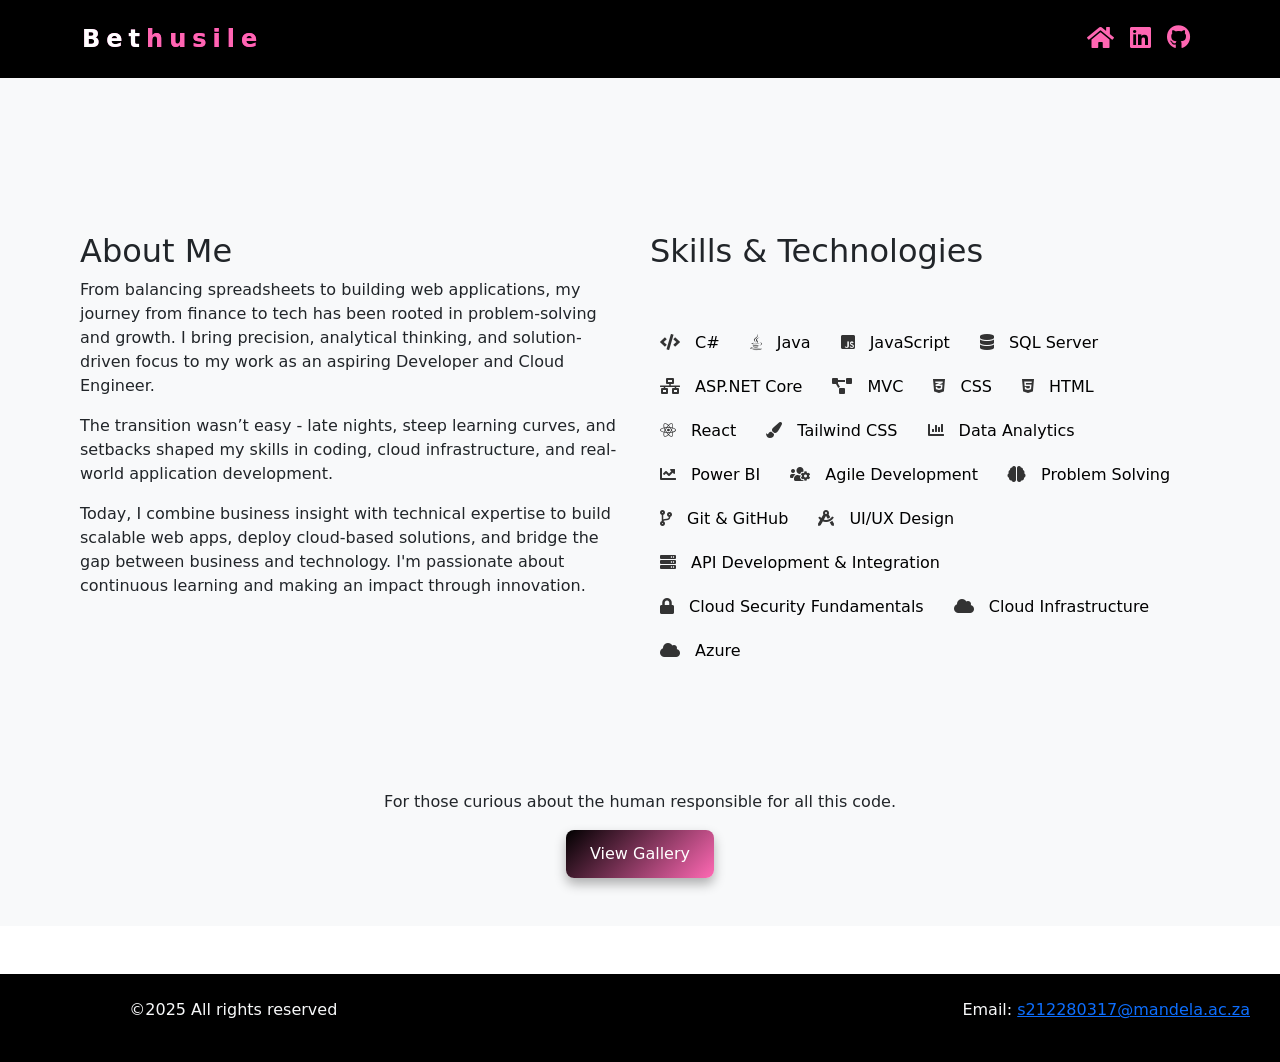
==== about.html @ 6eb4f76d "adding my portfolio website" ====
<!DOCTYPE html>
<html lang="en">

<head>
    <meta charset="UTF-8">
    <meta name="viewport" content="width=device-width, initial-scale=1.0">
    <title>Bethusile Mafumana | Portfolio</title>

    <!-- Favicon with pink "Bet" -->
    <link rel="icon" href="data:image/svg+xml,<svg xmlns=%22http://www.w3.org/2000/svg%22 viewBox=%220 0 100 100%22><text y=%22.9em%22 font-size=%2290%22 fill=%22%23ff69b4%22>B!</text></svg>">

    <!-- Link to your custom CSS file -->
    <link href="site.css" rel="stylesheet" />


    <!-- Bootstrap CSS -->
    <link href="https://cdn.jsdelivr.net/npm/bootstrap@5.3.0-alpha1/dist/css/bootstrap.min.css" rel="stylesheet" />

    <!-- Font Awesome CDN -->
    <link href="https://cdnjs.cloudflare.com/ajax/libs/font-awesome/6.0.0-beta3/css/all.min.css" rel="stylesheet">
    <link rel="stylesheet" href="https://cdnjs.cloudflare.com/ajax/libs/font-awesome/5.15.4/css/all.min.css">

</head>

<body>
    <!-- Navbar -->
    <nav class="navbar navbar-expand-lg navbar-dark bg-black sticky-top py-3">
        <div class="container">
            <a class="navbar-brand" href="index.html">
                <span class="text-white">Bet</span><span class="text-pink">husile</span>
            </a>
            <button class="navbar-toggler" type="button" data-bs-toggle="collapse" data-bs-target="#navbarNav"
                aria-controls="navbarNav" aria-expanded="false" aria-label="Toggle navigation">
                <span class="navbar-toggler-icon"></span>
            </button>
            <div class="collapse navbar-collapse" id="navbarNav">
                <ul class="navbar-nav ms-auto">
                    <li class="nav-item">
                        <a class="nav-link active" href="index.html"><i class="fas fa-home text-pink"></i></a>
                    </li>                    
                    
                    <li class="nav-item">
                        <a class="nav-link" href="https://www.linkedin.com/in/bethusile-mafumana-1996a289/" target="_blank" title="My LinkedIn Profile"><i
                                class="fab fa-linkedin text-pink"></i></a>
                    </li>
                    <li class="nav-item">
                        <a class="nav-link" href="https://github.com/Bethusile" target="_blank" title="My GitHub Profile"><i
                                class="fab fa-github text-pink"></i></a>
                    </li>
                </ul>
            </div>
 

        </div>
    </nav>

    <!-- About Me Section -->
<section id="about" class="about-section py-5 bg-light">
    <br /> <br /><br /> <br />
    <div class="container">
        <div class="row">
            <!-- About Me Section -->
            <div class="col-md-6" style="padding: 10px; ">
                <h2>About Me</h2>
                <p>
                    From balancing spreadsheets to building web applications, my journey from finance to tech has been rooted in problem-solving and growth. I bring precision, analytical thinking, and solution-driven focus to my work as an aspiring Developer and Cloud Engineer.
                </p>
                <p>
                    The transition wasn’t easy - late nights, steep learning curves, and setbacks shaped my skills in coding, cloud infrastructure, and real-world application development.
                </p>
                <p>
                    Today, I combine business insight with technical expertise to build scalable web apps, deploy cloud-based solutions, and bridge the gap between business and technology. I'm passionate about continuous learning and making an impact through innovation.
                </p>
            </div>
            <br /> <br /><br />
            <br />

            <!-- Skills & Technologies Section -->
            <div class="col-md-6" style="padding: 10px;">
                <h2>Skills & Technologies</h2>
                <br /> <br />
                <ul class="skills-list" style="list-style: none; padding-left: 0;">                    
                    <li><i class="fas fa-code"></i> C#</li>    
                    <li><i class="fab fa-java"></i> Java</li>                                    
                    <li><i class="fab fa-js-square"></i> JavaScript</li>                     
                    <li><i class="fas fa-database"></i> SQL Server</li>
                    <li><i class="fas fa-network-wired"></i> ASP.NET Core</li>
                    <li><i class="fas fa-project-diagram"></i> MVC</li>
                    <li><i class="fab fa-css3-alt"></i> CSS</li>
                    <li><i class="fab fa-html5"></i> HTML</li>
                    <li><i class="fab fa-react"></i> React</li>                                        
                    <li><i class="fas fa-paint-brush"></i> Tailwind CSS</span></li>                  
                    <li><i class="fas fa-chart-bar"></i> Data Analytics</li>
                    <li><i class="fas fa-chart-line"></i> Power BI</li>
                    <li><i class="fas fa-users-cog"></i> Agile Development</li>
                    <li><i class="fas fa-brain"></i> Problem Solving</li>
                    <li><i class="fas fa-code-branch"></i> Git & GitHub</li>
                    <li><i class="fas fa-drafting-compass"></i> UI/UX Design</li>
                    <li><i class="fas fa-server"></i> API Development & Integration</li> 
                    <li><i class="fas fa-lock"></i> Cloud Security Fundamentals</li>
                    <li><i class="fas fa-cloud"></i> Cloud Infrastructure</li>
                    <li><i class="fas fa-cloud"></i> Azure</li>
                    <!--<li><i class="fas fa-cloud"></i> AWS</li> -->
                </ul>

            </div>
        </div>
    </div>
</section>

<!-- Gallery Section -->
<section id="gallery-cta" class="py-5 bg-light">
  <div class="container text-center">
    <!-- <h2>Photo Gallery</h2> -->
    <p>For those curious about the human responsible for all this code.</p>
    <button type="button" class="btn-gradient" data-bs-toggle="modal" data-bs-target="#myPhotoGalleryModal">
      View Gallery
    </button>
  </div>
</section>

<!-- Gallery Modal -->
<div class="modal fade" id="myPhotoGalleryModal" tabindex="-1" aria-labelledby="myPhotoGalleryModalLabel" aria-hidden="true">
  <div class="modal-dialog modal-lg">
    <div class="modal-content">
      <div class="modal-header">
        <h5 class="modal-title" id="myPhotoGalleryModalLabel">Photo Gallery</h5>
        <button type="button" class="btn-close" data-bs-dismiss="modal" aria-label="Close"></button>
      </div>
      <div class="modal-body p-0">
        <div id="myGalleryCarousel" class="carousel slide" data-bs-ride="carousel">
          <div class="carousel-inner">
            <div class="carousel-item active">
              <img src="images/bbd.jpeg" class="d-block w-100" alt="Personal photo 1" style="height: 600px; object-fit: contain;">
            </div>
            <!-- <div class="carousel-item">
              <img src="images/pwc.jpeg" class="d-block w-100" alt="Personal photo 2" style="height: 500px; object-fit: contain;">
            </div> -->
            <div class="carousel-item">
              <img src="images/mcdonalds.jpeg" class="d-block w-100" alt="Personal photo 3" style="height: 600px; object-fit: contain;">
            </div>
          </div>
          <button class="carousel-control-prev" type="button" data-bs-target="#myGalleryCarousel" data-bs-slide="prev">
            <span class="carousel-control-prev-icon" aria-hidden="true"></span>
            <span class="visually-hidden">Previous</span>
          </button>
          <button class="carousel-control-next" type="button" data-bs-target="#myGalleryCarousel" data-bs-slide="next">
            <span class="carousel-control-next-icon" aria-hidden="true"></span>
            <span class="visually-hidden">Next</span>
          </button>
        </div>
      </div>
    </div>
  </div>
</div>
<!-- Footer -->
    <footer class="bg-black text-light py-4 mt-5">
        <div style="display: flex; justify-content: space-between; align-items: center; padding: 0 30px;">            
            <div style="flex-basis: 33.33%; text-align: center;">
                <p>&copy;2025 All rights reserved</p>
            </div>
            <div style="flex-basis: 33.33%; text-align: right;">
                <p>Email: <a href="mailto:s212280317@mandela.ac.za">s212280317@mandela.ac.za</a></p>
            </div>
        </div>
    </footer>

<!-- My site.js file -->
 <script src="https://cdn.jsdelivr.net/npm/bootstrap@5.3.0-alpha1/dist/js/bootstrap.bundle.min.js"></script>
<script src="site.js"></script>

</body>
</html>
---- site.css ----
/* Root color variables */
:root {
    --pink-primary: #ff6b9e;
    --pink-secondary: #ffd3e1;
    --dark-bg: #1a1a1a;
    --light-bg: #f8f9fa;
    --dark-text: #212529;
    --light-text: #f8f9fa;
    --card-bg: #ffffff;
    --border-color: #dee2e6;
}

/* Sticky Navbar */
.navbar.sticky-top {
    position: sticky;
    top: 0;
    z-index: 1000; /* Ensure the navbar stays above other elements */
}


/* Pink text for "usile" */
.text-pink {
    color: #ff66b2 !important;
    font-size: 1.5rem;
}

/* White text for "Bet" */
.text-white {
    color: white;
    font-size: 1.5rem;
}

/* Navbar Links Styling */
.navbar-nav .nav-link {
    font-size: 1rem; /* Set font size for the navbar items */
}

/* Navbar link hover effect */
.navbar-nav .nav-link:hover {
    color: #ff66b2; /* Change text color on hover */
}
/* Navbar brand style */
.navbar-brand {
    font-size: 5rem; /* Increase the font size */
    font-weight: bold; /* Make the font bold */
    letter-spacing: 6px; /* Add some spacing between letters */
    /*text-transform: uppercase; /* Make text uppercase for a modern feel */
    background: linear-gradient(to right, #ff6ec7, #ff00b0); /* Gradient from pink to a darker shade */
    -webkit-background-clip: text; /* Use the gradient as text color */
    color: transparent; /* Make the text color transparent to show the gradient */
    text-shadow: 2px 2px 5px rgba(0, 0, 0, 0.2); /* Add a soft shadow to make it pop */
    transition: all 0.3s ease; /* Smooth transition for hover effect */
}

.navbar-brand:hover {
    transform: scale(1.1); /* Slight zoom effect on hover */
    text-shadow: 3px 3px 10px rgba(0, 0, 0, 0.3); /* Increase shadow on hover */
}


/* Global Styles */
body {
    font-family: 'Segoe UI', Tahoma, Geneva, Verdana, sans-serif;
    background-color: var(--light-bg);
    line-height: 1.6;
    scroll-behavior: smooth;
    overflow-x: hidden;
}

section {
    padding: 100px 0;
}

.bg-light {
    color: var(--dark-text);
}

/* Hero Section */
.hero-section {
    min-height: 100vh;
    background: linear-gradient(135deg, var(--dark-bg) 0%, #333 100%);
    color: white;
    display: flex;
    align-items: center;
    justify-content: center;
    text-align: center;
}

.hero-section .hero-content {
    z-index: 2;
}

.hero-section h1 {
    font-size: 3rem;
}

.hero-section p {
    font-size: 1.5rem;
}

/* Hero Section Styling */
#home {
    position: relative; /* Ensure the content is placed over the video */
    overflow: hidden;
}

/* Video background */
#hero-video {
    object-fit: cover; /* Ensure the video covers the entire section */
    position: absolute;
    top: 0;
    left: 0;
    z-index: 1; /* Put the video behind the content */
}

/* Dark Overlay */
.overlay {
    position: absolute;
    top: 0;
    left: 0;
    z-index: 2; /* Overlay should be above the video but below content */
}

/* Content (Text and Button) Styling */
#home .container {
    position: relative;
    z-index: 3; /* Ensure the content is on top of the overlay */
}

/* Increase the size of your name */
#hero-name {
    font-size: 4rem; /* Increase the font size */
}

/* About Me and Journey */
.about-section .carousel-item img {
    width: 100%;
    height: 100%;
    object-fit: cover;
}

.card {
    border-radius: 10px;
    border: 5px solid #ff69b4; /* Pink outline */
    overflow: hidden;
    transition: transform 0.3s ease, box-shadow 0.3s ease;
    background-color: var(--card-bg);
}

.card:hover {
    transform: translateY(-5px);
    box-shadow: 0 10px 20px rgba(0, 0, 0, 0.1);
}

.card-title {
    font-weight: 600;
}

.card-text {
    color: var(--dark-text);
}

.btn-outline-pink {
    color: var(--pink-primary);
    border-color: var(--pink-primary);
    background-color: transparent;
}

.btn-outline-pink:hover {
    background-color: var(--pink-primary);
    color: white;
}

/* Responsive Adjustments */
@media (max-width: 992px) {
    .hero-section h1 {
        font-size: 2rem;
    }

    .hero-section p {
        font-size: 1.2rem;
    }
}

.skills-list {
    list-style-type: none;
    padding: 0;
    display: flex;
    flex-wrap: wrap; /* Make the items wrap to new rows */
    justify-content: flex-start; /* Align items to the start */
    gap: 10px; /* Space between items */
}

.skills-list li {
    background-color: transparent;  /* No background */
    color: black;                   /* Default text color */
    padding: 0 10px;                     /* No padding */
    margin: 5px 0;                    /* No margin */
    border-radius: 0;              /* No rounded corners */
    box-shadow: none;              /* No shadow */
    font-size: 16px;               /* Default size */
    transition: none;              /* No transition effect */
    cursor: default;               /* Default cursor */
    border: none;                  /* No border */
    list-style-type: none;         /* Optional: remove bullet */
    
}
.skills-list i {
    margin-right: 10px;
    color: #333;
}

.skills-list li:hover {
    background-color: #ff69b4; /* Darker pink on hover */
    box-shadow: 0 6px 10px rgba(0, 0, 0, 0.3); /* Stronger shadow on hover */
    transform: scale(1.1); /* Slight zoom-in effect */
    color: white;
}

/* Tech Badge */
.tech-badge {
    background-color: steelblue; /* Black background */
    border: 2px solid #ff69b4; /* Pink outline */
    color: white; /* Text color */
    padding: 6px 12px;
    border-radius: 15px; /* Smooth corners */
    font-size: 0.7rem;
    display: inline-block;
    font-weight: bold;
}

.btn-pink {
    background-color: #ff69b4;
    color: white;
    border: none;
    padding: 10px;
    font-size: 1.1rem;
    border-radius: 10px;
    transition: background-color 0.3s ease;
}

.btn-pink:hover {
    background-color: #ff1493;
}

/* Sticky WhatsApp Icon */
.whatsapp-float {
    position: fixed;
    bottom: 20px;
    right: 20px;
    z-index: 999;
    background-color: #25d366;
    color: white;
    border-radius: 50%;
    padding: 5px;
    box-shadow: 0 4px 8px rgba(0,0,0,0.2);
    font-size: 20px;
    display: flex;
    align-items: center;
    justify-content: center;
    width: 30px;
    height: 30px;
    transition: transform 0.3s ease;
    text-decoration: none;
}

.whatsapp-float:hover {
    transform: scale(1.1);
}

.d-flex span {
    font-size: 16px;
    color: var(--pink-primary);
    display: flex;
    align-items: center;
    gap: 6px;
}
/*buttons*/
.btn-gradient {
  background: linear-gradient(135deg, #000000, #ff69b4); /* black to pink */
  color: #ffffff !important;
  border: none;
  padding: 0.75rem 1.5rem;
  font-weight: 400;
  border-radius: 8px;
  box-shadow: 0 6px 12px rgba(0, 0, 0, 0.3);
  transition: transform 0.2s ease, box-shadow 0.2s ease;
  text-decoration: none;
}

.btn-gradient:hover {
  transform: translateY(-2px);
  box-shadow: 0 10px 16px rgba(0, 0, 0, 0.4);
  text-decoration: none;
}

.btn-outline-pink {
    /* color: #ff69b4; Pink text color */
    text-decoration: none;
    background-color: white; /* Transparent background */
}

/*Projects styling*/
.d-none {
    display: none !important;
  }

  .tab-btn {
    padding: 10px 20px;
    margin: 0 8px;
    cursor: pointer;
    background: #eee;
    border: none;
    font-size: 1.1rem;
    border-radius: 6px;
    transition: background 0.3s;
  }

  .tab-btn.active,
  .tab-btn:hover {
    background: #007bff;
    color: white;
  }

  @media (max-width: 767.98px) {
    #fullstackCarousel .carousel-item .col-md-4:not(:first-child),
    #cloudCarousel .carousel-item .col-md-4:not(:first-child),
    #dataanalyticsCarousel .carousel-item .col-md-4:not(:first-child) {
        display: none;
    }
}

.carousel-control-prev-icon,
.carousel-control-next-icon {
    /* Changes the default Bootstrap icon color to white */
    filter: invert(100%);
}
.carousel-control-prev-icon,
.carousel-control-next-icon {
  filter: invert(36%) sepia(85%) saturate(7186%) hue-rotate(314deg) brightness(97%) contrast(92%);
}

.carousel-control-prev,
.carousel-control-next {
  /* This pushes the button to the edge of the carousel container */
  width: 0%; 
  /* Add padding to the left and right to space it out */
  padding: 0 15px; 
  /* Use a background color with some transparency to make them stand out */
  background-color: rgba(0, 0, 0, 0.5);
  /* Use a circular background for a cleaner look */
  border-radius: 50%;
  /* Use flexbox to center the icon within the button */
  display: flex;
  align-items: center;
  justify-content: center;
  /* Make sure the control is always above the content */
  z-index: 10;
}

/* Adjust the position of the arrows slightly for better aesthetics */
.carousel-control-prev {
  left: -20px; 
}

.carousel-control-next {
  right: -20px; 
}
/* make the arrow buttons interactive*/
@keyframes slide-left {
  0% { transform: translateX(0); }
  50% { transform: translateX(-5px); }
  100% { transform: translateX(0); }
}

@keyframes slide-right {
  0% { transform: translateX(0); }
  50% { transform: translateX(5px); }
  100% { transform: translateX(0); }
}
.carousel-control-prev-icon {
  filter: invert(36%) sepia(85%) saturate(7186%) hue-rotate(314deg) brightness(97%) contrast(92%);
  animation: slide-left 2s infinite; /* Applies the animation */
}

.carousel-control-next-icon {
  filter: invert(36%) sepia(85%) saturate(7186%) hue-rotate(314deg) brightness(97%) contrast(92%);
  animation: slide-right 2s infinite; /* Applies the animation */
}
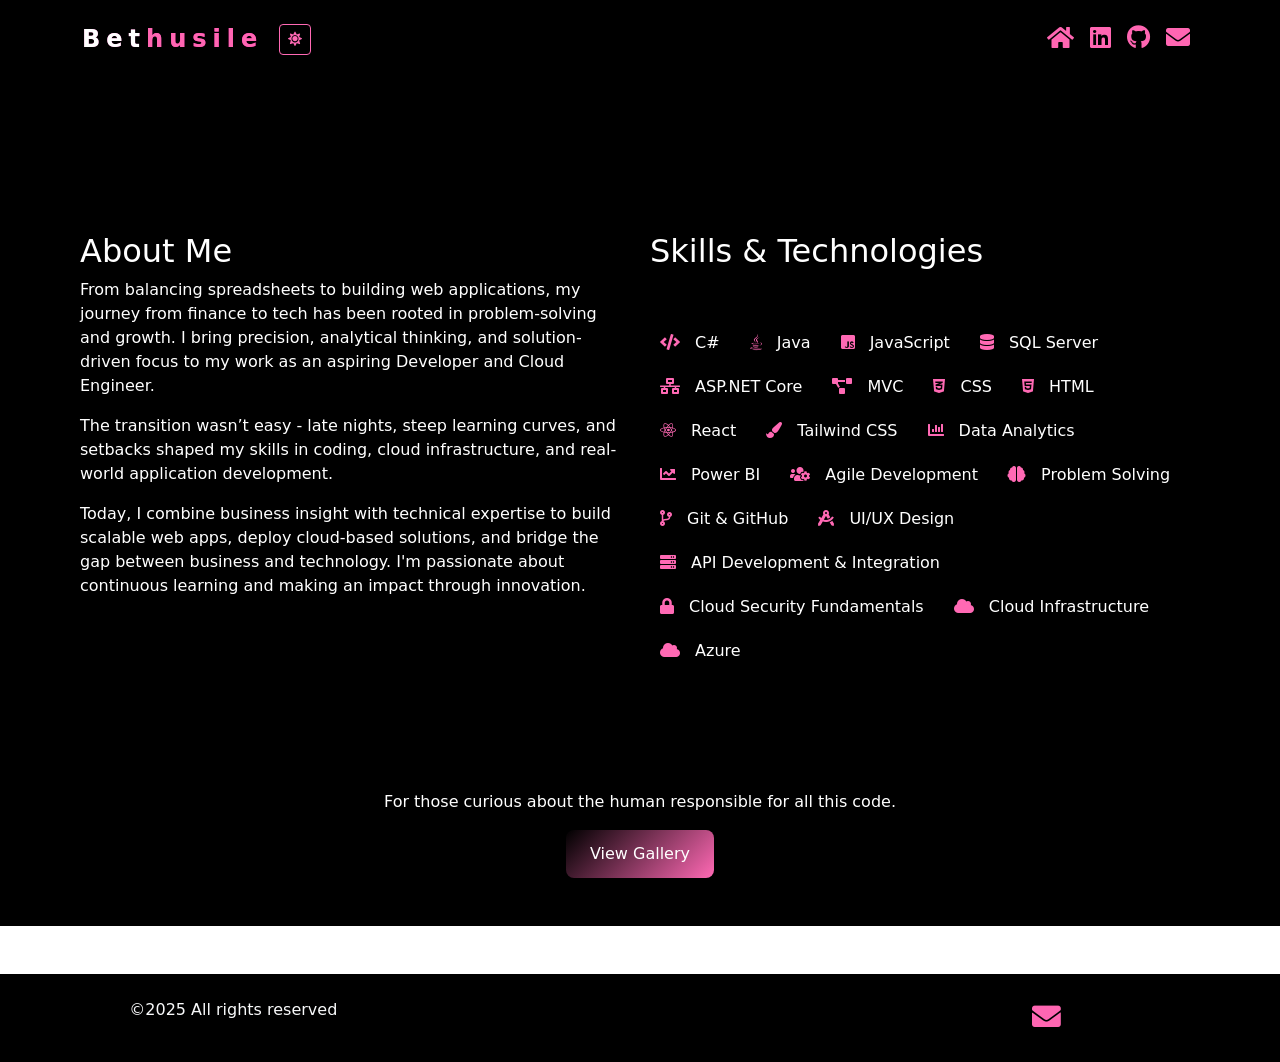
==== commit dbe435c8: "portfolio update" ====
--- a/about.html
+++ b/about.html
@@ -1,5 +1,6 @@
 <!DOCTYPE html>
-<html lang="en">
+<html lang="en" data-theme="dark">
+
 
 <head>
     <meta charset="UTF-8">
@@ -29,6 +30,9 @@
             <a class="navbar-brand" href="index.html">
                 <span class="text-white">Bet</span><span class="text-pink">husile</span>
             </a>
+            <button id="themeToggle" class="btn btn-sm btn-outline-pink" type="button" title="Toggle theme" aria-label="Toggle theme">
+                            <i class="fas fa-moon"></i>
+                        </button>
             <button class="navbar-toggler" type="button" data-bs-toggle="collapse" data-bs-target="#navbarNav"
                 aria-controls="navbarNav" aria-expanded="false" aria-label="Toggle navigation">
                 <span class="navbar-toggler-icon"></span>
@@ -47,6 +51,11 @@
                         <a class="nav-link" href="https://github.com/Bethusile" target="_blank" title="My GitHub Profile"><i
                                 class="fab fa-github text-pink"></i></a>
                     </li>
+                    <li class="nav-item">
+                        <a class="nav-link" href="mailto:s212280317@mandela.ac.za" title="Email Me" target="_blank" style="text-decoration: none;">
+                            <i class="fas fa-envelope text-pink" style="font-size: 1.5rem; transition: 0.3s;"></i>
+                        </a>
+                    </li> 
                 </ul>
             </div>
  
@@ -159,8 +168,10 @@
             <div style="flex-basis: 33.33%; text-align: center;">
                 <p>&copy;2025 All rights reserved</p>
             </div>
-            <div style="flex-basis: 33.33%; text-align: right;">
-                <p>Email: <a href="mailto:s212280317@mandela.ac.za">s212280317@mandela.ac.za</a></p>
+            <div style="flex-basis: 33.33%; text-align: center;">
+                <a href="mailto:s212280317@mandela.ac.za" title="Email Me" target="_blank" style="text-decoration: none;">
+                    <i class="fas fa-envelope text-pink" style="font-size: 1.8rem; transition: 0.3s;"></i>
+                </a>
             </div>
         </div>
     </footer>
@@ -169,5 +180,38 @@
  <script src="https://cdn.jsdelivr.net/npm/bootstrap@5.3.0-alpha1/dist/js/bootstrap.bundle.min.js"></script>
 <script src="site.js"></script>
 
+<script>
+  (function () {
+    const root = document.documentElement;
+    const btn = document.getElementById('themeToggle');
+
+    // apply saved theme on load
+    const saved = localStorage.getItem('theme');
+    if (saved === 'light' || saved === 'dark') {
+      root.setAttribute('data-theme', saved);
+    }
+
+    // update toggle icon
+    function refreshIcon() {
+      if (!btn) return;
+      const isDark = (root.getAttribute('data-theme') || 'dark') === 'dark';
+      btn.innerHTML = isDark ? '<i class="fas fa-sun"></i>' : '<i class="fas fa-moon"></i>';
+      btn.title = isDark ? 'Switch to light mode' : 'Switch to dark mode';
+    }
+    refreshIcon();
+
+    // handle click
+    if (btn) {
+      btn.addEventListener('click', () => {
+        const current = root.getAttribute('data-theme') || 'dark';
+        const next = current === 'dark' ? 'light' : 'dark';
+        root.setAttribute('data-theme', next);
+        localStorage.setItem('theme', next);
+        refreshIcon();
+      });
+    }
+  })();
+</script>
+
 </body>
 </html>
--- a/site.css
+++ b/site.css
@@ -90,9 +90,29 @@
     z-index: 2;
 }
 
-.hero-section h1 {
-    font-size: 3rem;
-}
+/* Hero Name — Scripted Font */
+/* Hero Title — Freestyle Script style */
+/* Hero Title — Script MJ style (Elegant cursive signature) */
+/* Hero Title — Pristina Script Style */
+h1.display-3 {
+  font-family: "Pristina", "Monotype Corsiva", cursive !important;
+  font-weight: normal;
+  font-size: 5rem;
+  letter-spacing: 1px;
+  color: #ffffff;
+  text-shadow:
+    0 0 10px rgba(255, 105, 180, 0.6),
+    0 0 25px rgba(255, 20, 147, 0.4);
+  transition: all 0.3s ease;
+}
+
+/* Optional: hover glow effect 
+h1.display-3:hover {
+  text-shadow:
+    0 0 12px rgba(255, 182, 193, 0.8),
+    0 0 25px rgba(255, 105, 180, 0.6);
+}*/
+
 
 .hero-section p {
     font-size: 1.5rem;
@@ -388,3 +408,215 @@
   animation: slide-right 2s infinite; /* Applies the animation */
 }
 
+/***********Dark mode************************/
+
+/* -------------------------------------------------
+   CONSTANT BRAND PINK (used in both themes)
+-------------------------------------------------- */
+:root { --pink: #ff69b4; }
+
+/* -------------------------------------------------
+   THEME TOGGLE BUTTON — same pink in both modes
+-------------------------------------------------- */
+#themeToggle,
+#themeToggle i {
+  color: var(--pink) !important;
+  border-color: var(--pink) !important;
+}
+#themeToggle:hover {
+  background: var(--pink) !important;
+  color: #111 !important;
+}
+
+/* -------------------------------------------------
+   DARK MODE: Transparent Magenta Glass Cards (no gradient)
+   Light mode remains untouched and white, exactly as in your screenshot
+-------------------------------------------------- */
+:root[data-theme="dark"] #projects .card,
+:root[data-theme="dark"] #my-journey .card,
+:root[data-theme="dark"] #about .card,
+:root[data-theme="dark"] .about-section .card {
+  background: rgba(255, 20, 147, 0.07);       /* transparent magenta tint */
+  border: 1px solid rgba(255, 105, 180, 0.4); /* pink edge */
+  border-radius: 14px;
+  color: #fff;
+  backdrop-filter: blur(24px) saturate(200%); /* real glass effect */
+  -webkit-backdrop-filter: blur(24px) saturate(200%);
+  box-shadow:
+    0 2px 6px rgba(255, 105, 180, 0.15),
+    0 12px 40px rgba(0, 0, 0, 0.45);          /* soft glow with depth */
+  transition: all 0.3s ease;
+}
+
+/* Hover — lift slightly and brighten tint */
+:root[data-theme="dark"] #projects .card:hover,
+:root[data-theme="dark"] #my-journey .card:hover,
+:root[data-theme="dark"] #about .card:hover,
+:root[data-theme="dark"] .about-section .card:hover {
+  background: rgba(255, 20, 147, 0.12);       /* slightly brighter pink glass */
+  border-color: #ff69b4;
+  box-shadow:
+    0 4px 10px rgba(255, 105, 180, 0.25),
+    0 14px 50px rgba(255, 105, 180, 0.25);
+  transform: translateY(-6px);
+}
+
+/* Remove gradients or overlay layers if they existed */
+:root[data-theme="dark"] #projects .card::before,
+:root[data-theme="dark"] #my-journey .card::before,
+:root[data-theme="dark"] #about .card::before,
+:root[data-theme="dark"] .about-section .card::before {
+  content: none !important;
+  display: none !important;
+}
+
+/* Dark mode text colors for readability */
+:root[data-theme="dark"] #projects .card h5,
+:root[data-theme="dark"] #my-journey .card h5,
+:root[data-theme="dark"] #about .card h5,
+:root[data-theme="dark"] .about-section .card h5 {
+  color: #ffb6d9;
+  font-weight: 400;
+}
+:root[data-theme="dark"] #projects .card p,
+:root[data-theme="dark"] #my-journey .card p,
+:root[data-theme="dark"] #about .card p,
+:root[data-theme="dark"] .about-section .card p {
+  color: rgba(255, 255, 255, 0.9);
+}
+:root[data-theme="dark"] #projects .card span,
+:root[data-theme="dark"] #my-journey .card span,
+:root[data-theme="dark"] #about .card span,
+:root[data-theme="dark"] .about-section .card span {
+  color: #ffb6d9;
+}
+
+/* Keep dark section backgrounds black for contrast */
+:root[data-theme="dark"] #projects,
+:root[data-theme="dark"] #my-journey {
+  background: #000 !important;
+}
+/* Always-on pink outline + glow for My Journey cards */
+:root[data-theme="dark"] #my-journey .card {
+  border-color: #ff69b4 !important;
+  box-shadow:
+    0 0 0 1px rgba(255, 105, 180, 0.65),    /* crisp pink edge */
+    0 10px 34px rgba(255, 105, 180, 0.18),  /* soft pink glow */
+    0 12px 40px rgba(0, 0, 0, 0.45);        /* depth */
+}
+
+:root[data-theme="dark"] #my-journey .card:hover {
+  background: rgba(255, 20, 147, 0.12);
+  border-color: #ff69b4 !important;
+  box-shadow:
+    0 0 10px rgba(255, 105, 180, 0.4),       /* bright pink outer glow */
+    0 0 25px rgba(255, 105, 180, 0.3),
+    0 0 45px rgba(255, 105, 180, 0.25),
+    0 0 70px rgba(255, 105, 180, 0.2),
+    0 18px 50px rgba(0, 0, 0, 0.6);          /* depth and realism */
+  transform: translateY(-6px);
+  transition: all 0.35s ease;
+}
+
+
+/* Dark mode: GitHub buttons are black bg + white icon/text, no hover change */
+:root[data-theme="dark"] .btn-github {
+  /*background: #000 !important;*/
+  color: #fff !important;
+  box-shadow: none !important;
+}
+:root[data-theme="dark"] .btn-github .fa-github { color: #fff !important; }
+
+/* Neutralize hover so it doesn't change */
+:root[data-theme="dark"] .btn-github:hover,
+:root[data-theme="dark"] .btn-github:focus,
+:root[data-theme="dark"] .btn-github:active {
+  /*background: #000 !important;*/
+  color: #fff !important;
+  border-color: #ff69b4 !important;
+  box-shadow: none !important;
+  transform: none !important;
+}
+
+/* Featured Projects heading color for both themes */
+#projects .section-title {
+  color: #000 !important; /* stays black in light mode */
+}
+
+/* Switch to white in dark mode */
+:root[data-theme="dark"] #projects .section-title {
+  color: #fff !important;
+}
+
+
+/*****************dark mode cards***********************/
+
+/* Dark mode: About + Gallery sections should be dark */
+:root[data-theme="dark"] #about,
+:root[data-theme="dark"] .about-section,
+:root[data-theme="dark"] #gallery-cta {
+  background: #000 !important;
+  color: #fff !important;
+}
+
+/* Light mode: keep white (no black) */
+:root:not([data-theme="dark"]) #about,
+:root:not([data-theme="dark"]) .about-section,
+:root:not([data-theme="dark"]) #gallery-cta {
+  background: #fff !important;
+  color: #000 !important;
+}
+
+/* If you have cards in About, give them the same magenta glass (dark mode) */
+:root[data-theme="dark"] #about .card,
+:root[data-theme="dark"] .about-section .card {
+  background: rgba(255, 20, 147, 0.08);
+  border: 1px solid rgba(255,105,180,0.4);
+  color:#fff;
+  backdrop-filter: blur(24px) saturate(200%);
+  -webkit-backdrop-filter: blur(24px) saturate(200%);
+}
+
+/* Light mode cards in About stay classic white */
+:root:not([data-theme="dark"]) #about .card,
+:root:not([data-theme="dark"]) .about-section .card {
+  background: #fff;
+  color: #000;
+  border: 1px solid rgba(0,0,0,0.1);
+  box-shadow: 0 4px 20px rgba(0,0,0,0.05);
+}
+
+
+
+/***************About section icons******************/
+
+/* Dark mode: skill icons pink, skill text white */
+:root[data-theme="dark"] #about .skills-list i,
+:root[data-theme="dark"] .about-section .skills-list i {
+  color: #ff69b4 !important; /* bright pink icons */
+  transition: color 0.3s ease;
+}
+
+:root[data-theme="dark"] #about .skills-list li,
+:root[data-theme="dark"] .about-section .skills-list li {
+  color: #ffffff !important; /* white text */
+}
+
+/* Hover effect for icons (optional subtle glow) */
+:root[data-theme="dark"] #about .skills-list i:hover,
+:root[data-theme="dark"] .about-section .skills-list i:hover {
+  color: rgba(255,105,180,0.4) !important; /* softer pink on hover */
+}
+
+/* Light mode: restore normal black text and icon colors */
+:root:not([data-theme="dark"]) #about .skills-list i,
+:root:not([data-theme="dark"]) .about-section .skills-list i {
+  color: #000 !important;
+}
+
+:root:not([data-theme="dark"]) #about .skills-list li,
+:root:not([data-theme="dark"]) .about-section .skills-list li {
+  color: #000 !important;
+}
+
+
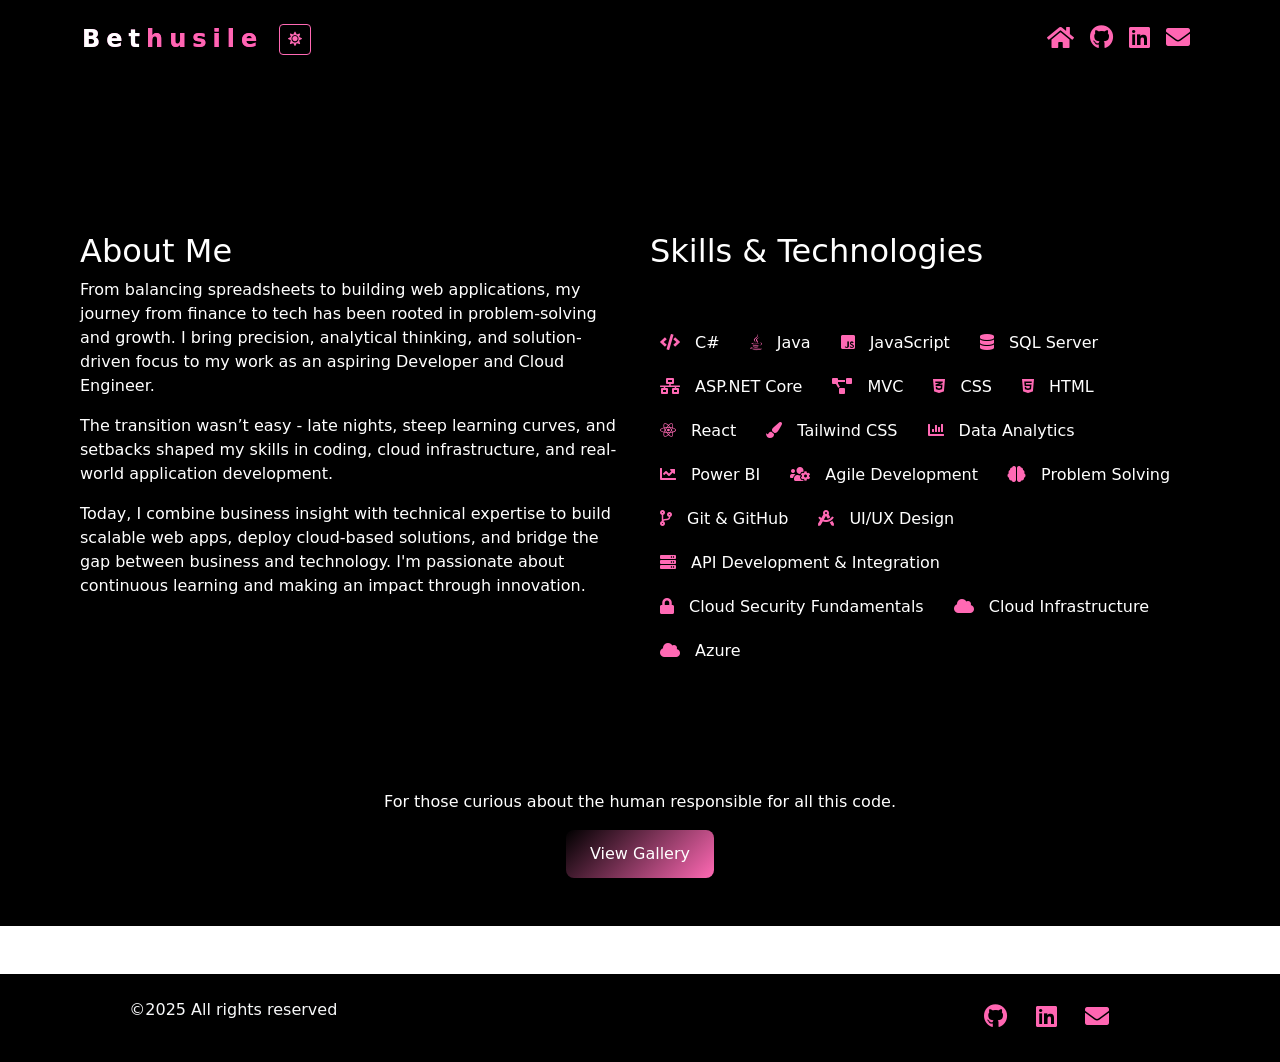
==== commit 4de3647c: "updates" ====
--- a/about.html
+++ b/about.html
@@ -42,14 +42,13 @@
                     <li class="nav-item">
                         <a class="nav-link active" href="index.html"><i class="fas fa-home text-pink"></i></a>
                     </li>                    
-                    
+                    <li class="nav-item">
+                        <a class="nav-link" href="https://github.com/Bethusile" target="_blank" title="My GitHub Profile"><i
+                                class="fab fa-github text-pink"></i></a>
+                    </li>
                     <li class="nav-item">
                         <a class="nav-link" href="https://www.linkedin.com/in/bethusile-mafumana-1996a289/" target="_blank" title="My LinkedIn Profile"><i
                                 class="fab fa-linkedin text-pink"></i></a>
-                    </li>
-                    <li class="nav-item">
-                        <a class="nav-link" href="https://github.com/Bethusile" target="_blank" title="My GitHub Profile"><i
-                                class="fab fa-github text-pink"></i></a>
                     </li>
                     <li class="nav-item">
                         <a class="nav-link" href="mailto:s212280317@mandela.ac.za" title="Email Me" target="_blank" style="text-decoration: none;">
@@ -168,9 +167,15 @@
             <div style="flex-basis: 33.33%; text-align: center;">
                 <p>&copy;2025 All rights reserved</p>
             </div>
-            <div style="flex-basis: 33.33%; text-align: center;">
+            <div style="flex-basis: 33.33%; text-align: center; display: flex; justify-content: center; gap: 1.8em;">
+                <a class="nav-link" href="https://github.com/Bethusile" target="_blank" title="My GitHub Profile"><i
+                                class="fab fa-github text-pink"></i>
+                </a>
+                <a class="nav-link" href="https://www.linkedin.com/in/bethusile-mafumana-1996a289/" target="_blank" title="My LinkedIn Profile"><i
+                                class="fab fa-linkedin text-pink"></i>
+                </a>
                 <a href="mailto:s212280317@mandela.ac.za" title="Email Me" target="_blank" style="text-decoration: none;">
-                    <i class="fas fa-envelope text-pink" style="font-size: 1.8rem; transition: 0.3s;"></i>
+                    <i class="fas fa-envelope text-pink" style="font-size: 1.5rem; transition: 0.3s;"></i>
                 </a>
             </div>
         </div>
--- a/site.css
+++ b/site.css
@@ -8,6 +8,10 @@
     --light-text: #f8f9fa;
     --card-bg: #ffffff;
     --border-color: #dee2e6;
+}
+@font-face {
+  font-family: "Pristina";
+  src: url("fonts/Pristina.ttf") format("truetype");
 }
 
 /* Sticky Navbar */
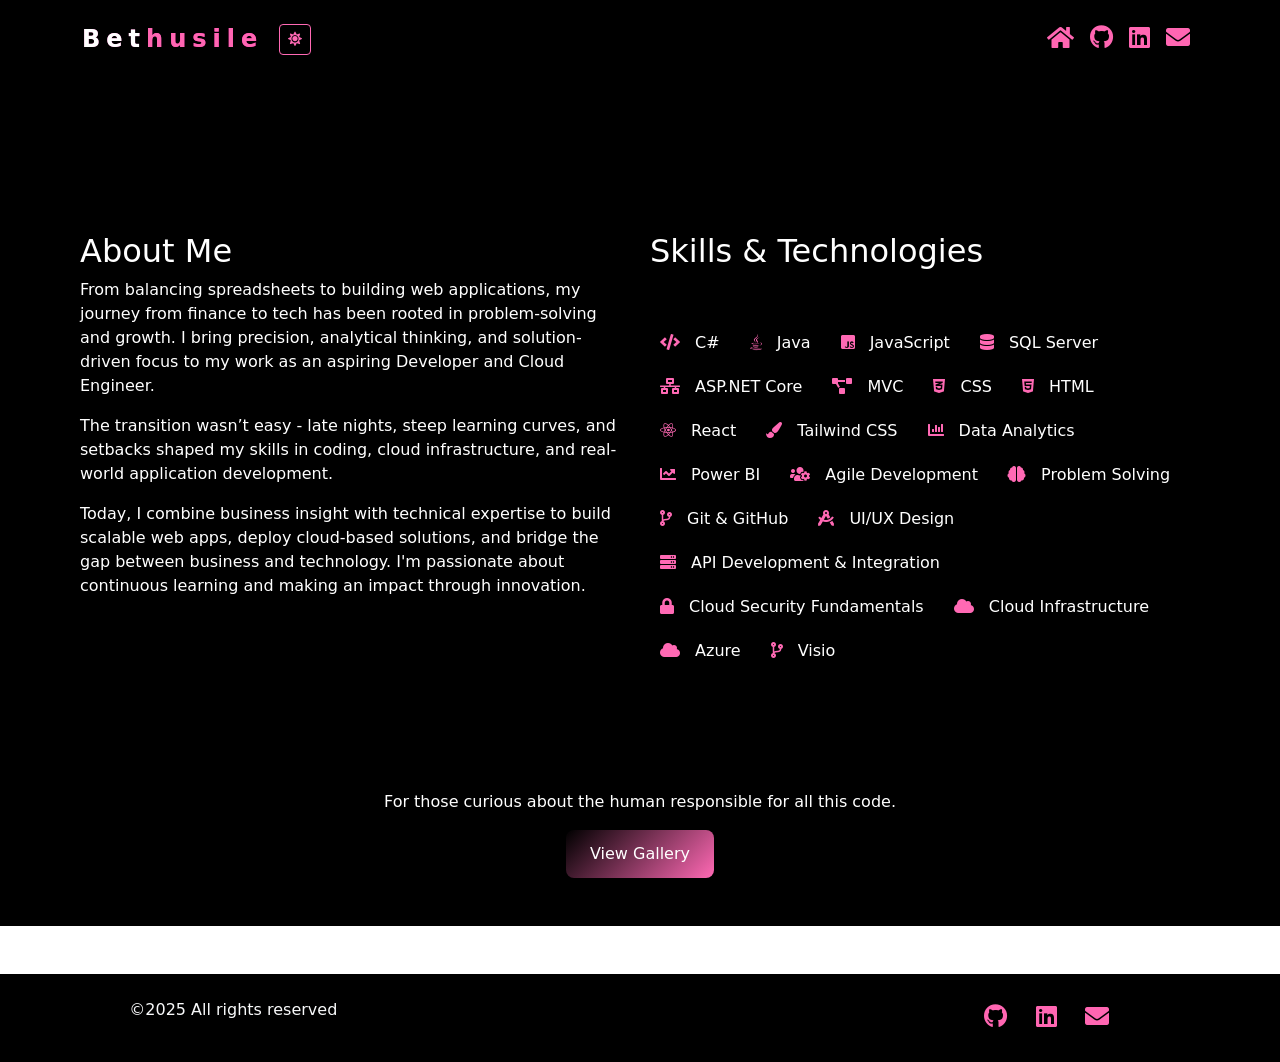
==== commit 146eb304: "updated certificates" ====
--- a/about.html
+++ b/about.html
@@ -108,6 +108,7 @@
                     <li><i class="fas fa-lock"></i> Cloud Security Fundamentals</li>
                     <li><i class="fas fa-cloud"></i> Cloud Infrastructure</li>
                     <li><i class="fas fa-cloud"></i> Azure</li>
+                    <li><i class="fas fa-code-branch"></i> Visio</li>
                     <!--<li><i class="fas fa-cloud"></i> AWS</li> -->
                 </ul>
 
--- a/site.css
+++ b/site.css
@@ -1,18 +1,27 @@
-/* Root color variables */
-:root {
-    --pink-primary: #ff6b9e;
-    --pink-secondary: #ffd3e1;
-    --dark-bg: #1a1a1a;
-    --light-bg: #f8f9fa;
-    --dark-text: #212529;
-    --light-text: #f8f9fa;
-    --card-bg: #ffffff;
-    --border-color: #dee2e6;
-}
-@font-face {
+/* Pristina - add woff2/woff if you have them; keep ttf as fallback */
+@font-face{
   font-family: "Pristina";
-  src: url("fonts/Pristina.ttf") format("truetype");
-}
+  src: url("fonts/Pristina.woff2") format("woff2"),
+       url("fonts/Pristina.woff") format("woff"),
+       url("fonts/Pristina.ttf") format("truetype");
+  font-weight: normal;
+  font-style: normal;
+  font-display: swap;
+}
+
+/* Freestyle Script */
+@font-face{
+  font-family: "Freestyle Script";
+  src: url("fonts/FreestyleScript.woff2") format("woff2"),
+       url("fonts/FreestyleScript.woff") format("woff"),
+       url("fonts/FreestyleScript.ttf") format("truetype");
+  font-weight: normal;
+  font-style: normal;
+  font-display: swap;
+}
+
+
+
 
 /* Sticky Navbar */
 .navbar.sticky-top {
@@ -192,19 +201,32 @@
 
 .btn-outline-pink:hover {
     background-color: var(--pink-primary);
-    color: white;
+    /*color: white;*/
 }
 
 /* Responsive Adjustments */
 @media (max-width: 992px) {
-    .hero-section h1 {
-        font-size: 2rem;
-    }
-
-    .hero-section p {
-        font-size: 1.2rem;
-    }
-}
+  .hero-section h1 {
+      font-size: 2.5rem;
+  }
+
+  .hero-section p {
+      font-size: 1.2rem;
+  }
+
+  h1.display-3 {
+    font-family: "Freestyle Script", cursive !important;
+    font-weight: normal;
+    font-size: 2.5rem;
+    letter-spacing: 1px;
+    color: #ffffff;
+    text-shadow:
+      0 0 10px rgba(255, 105, 180, 0.6),
+      0 0 25px rgba(255, 20, 147, 0.4);
+    transition: all 0.3s ease;
+  }
+}
+
 
 .skills-list {
     list-style-type: none;
@@ -321,7 +343,7 @@
 .btn-outline-pink {
     /* color: #ff69b4; Pink text color */
     text-decoration: none;
-    background-color: white; /* Transparent background */
+    /*background-color: white;  Transparent background */
 }
 
 /*Projects styling*/
@@ -428,8 +450,9 @@
   border-color: var(--pink) !important;
 }
 #themeToggle:hover {
-  background: var(--pink) !important;
+  /*background: var(--pink) !important;*/
   color: #111 !important;
+  border-color: white !important;
 }
 
 /* -------------------------------------------------
@@ -623,4 +646,108 @@
   color: #000 !important;
 }
 
-
+/**********************************Burger**********************************/
+
+/* -------------------------
+  Animated Hamburger → X
+  Responsive + Bootstrap-friendly
+--------------------------*/
+
+/* Toggler container styling (size + spacing) */
+.navbar-toggler.animated-toggler {
+  width: 48px;
+  height: 48px;
+  padding: 8px;
+  border-radius: 8px;
+  border: 1px solid rgba(255,105,180,0.08);
+  display: inline-flex;
+  align-items: center;
+  justify-content: center;
+  background: transparent;
+  transition: background .2s ease, border-color .2s ease;
+}
+
+/* The three-bar icon visual */
+.animated-icon {
+  position: relative;
+  display: inline-block;
+  width: 22px;
+  height: 2px;
+  background: var(--pink);
+  transition: background .35s ease, transform .35s ease;
+}
+.animated-icon::before,
+.animated-icon::after {
+  content: "";
+  position: absolute;
+  left: 0;
+  width: 22px;
+  height: 2px;
+  background: var(--pink);
+  transition: transform .35s ease, top .35s ease, opacity .35s ease;
+}
+.animated-icon::before { top: -7px; }
+.animated-icon::after  { top: 7px; }
+
+/* When opened (Bootstrap removes .collapsed), turn into X */
+.navbar-toggler.animated-toggler:not(.collapsed) .animated-icon {
+  background: transparent;
+}
+.navbar-toggler.animated-toggler:not(.collapsed) .animated-icon::before {
+  transform: rotate(45deg);
+  top: 0;
+}
+.navbar-toggler.animated-toggler:not(.collapsed) .animated-icon::after {
+  transform: rotate(-45deg);
+  top: 0;
+}
+
+/* Slight hover/focus polish for the button container, but not for color fill */
+.navbar-toggler.animated-toggler:hover,
+.navbar-toggler.animated-toggler:focus {
+  border-color: rgba(255,105,180,0.18);
+  background: rgba(255,105,180,0.02);
+  outline: none;
+  box-shadow: none;
+}
+
+/* Remove the default Bootstrap SVG icon behavior in case it was used elsewhere */
+.navbar-toggler .navbar-toggler-icon {
+  background-image: none !important;
+}
+
+/* Keep everything accessible: big hit area on mobile */
+@media (max-width: 991.98px) {
+  .navbar-toggler.animated-toggler { margin-left: .5rem; }
+}
+
+/* -------------------------
+  Theme Toggle: remove hover/focus effects (keeps pink icon but no fill)
+--------------------------*/
+#themeToggle {
+  border-color: var(--pink) !important;
+  color: var(--pink) !important;
+  background: transparent !important;
+  transition: none !important;
+}
+#themeToggle:hover,
+#themeToggle:focus,
+#themeToggle:active {
+  background: transparent !important;
+  color: var(--pink) !important;
+  border-color: var(--pink) !important;
+  box-shadow: none !important;
+  transform: none !important;
+}
+#themeToggle:focus { outline: none !important; }
+
+/* If you used .btn-outline-pink styling, keep it intact elsewhere */
+.btn-outline-pink { border-color: var(--pink) !important; color: var(--pink) !important; }
+
+/* Optional: make the toggler icon pink in dark & light (consistent) */
+.animated-icon,
+.animated-icon::before,
+.animated-icon::after {
+  background: var(--pink);
+}
+
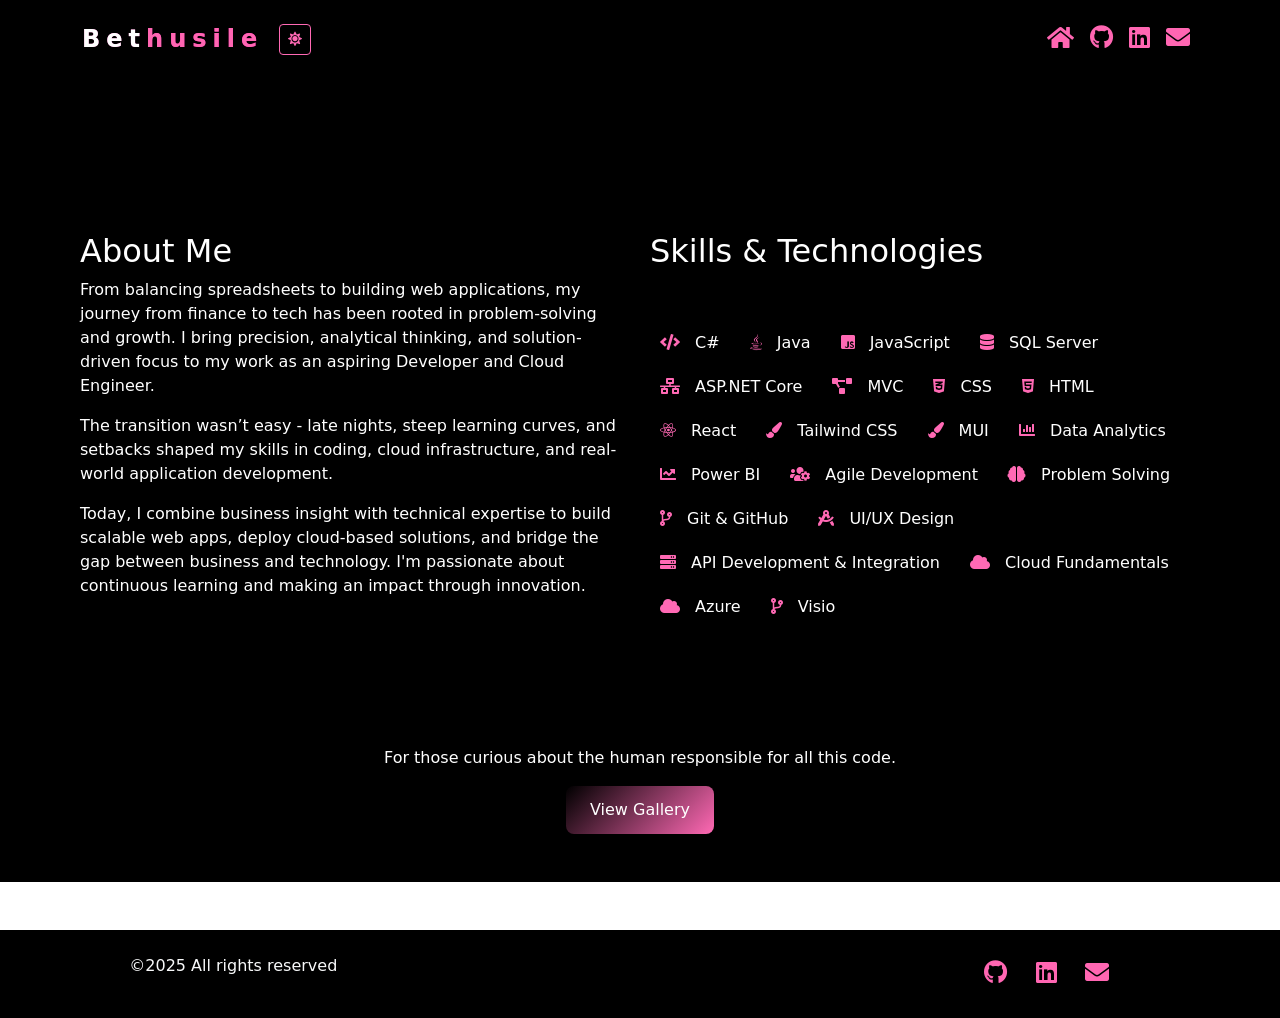
==== commit cf6e9235: "updated experience section" ====
--- a/about.html
+++ b/about.html
@@ -97,7 +97,8 @@
                     <li><i class="fab fa-css3-alt"></i> CSS</li>
                     <li><i class="fab fa-html5"></i> HTML</li>
                     <li><i class="fab fa-react"></i> React</li>                                        
-                    <li><i class="fas fa-paint-brush"></i> Tailwind CSS</span></li>                  
+                    <li><i class="fas fa-paint-brush"></i> Tailwind CSS</span></li>       
+                    <li><i class="fas fa-paint-brush"></i> MUI</span></li>              
                     <li><i class="fas fa-chart-bar"></i> Data Analytics</li>
                     <li><i class="fas fa-chart-line"></i> Power BI</li>
                     <li><i class="fas fa-users-cog"></i> Agile Development</li>
@@ -105,8 +106,7 @@
                     <li><i class="fas fa-code-branch"></i> Git & GitHub</li>
                     <li><i class="fas fa-drafting-compass"></i> UI/UX Design</li>
                     <li><i class="fas fa-server"></i> API Development & Integration</li> 
-                    <li><i class="fas fa-lock"></i> Cloud Security Fundamentals</li>
-                    <li><i class="fas fa-cloud"></i> Cloud Infrastructure</li>
+                    <li><i class="fas fa-cloud"></i> Cloud Fundamentals</li>
                     <li><i class="fas fa-cloud"></i> Azure</li>
                     <li><i class="fas fa-code-branch"></i> Visio</li>
                     <!--<li><i class="fas fa-cloud"></i> AWS</li> -->
--- a/site.css
+++ b/site.css
@@ -108,7 +108,7 @@
 /* Hero Title — Script MJ style (Elegant cursive signature) */
 /* Hero Title — Pristina Script Style */
 h1.display-3 {
-  font-family: "Pristina", "Monotype Corsiva", cursive !important;
+  font-family: "Pristina", "Monotype Corsiva" !important;
   font-weight: normal;
   font-size: 5rem;
   letter-spacing: 1px;
@@ -215,7 +215,7 @@
   }
 
   h1.display-3 {
-    font-family: "Freestyle Script", cursive !important;
+    font-family: "Freestyle Script" !important;
     font-weight: normal;
     font-size: 2.5rem;
     letter-spacing: 1px;
@@ -638,7 +638,7 @@
 /* Light mode: restore normal black text and icon colors */
 :root:not([data-theme="dark"]) #about .skills-list i,
 :root:not([data-theme="dark"]) .about-section .skills-list i {
-  color: #000 !important;
+  color: #ff69b4 !important; /* bright pink icons */
 }
 
 :root:not([data-theme="dark"]) #about .skills-list li,
